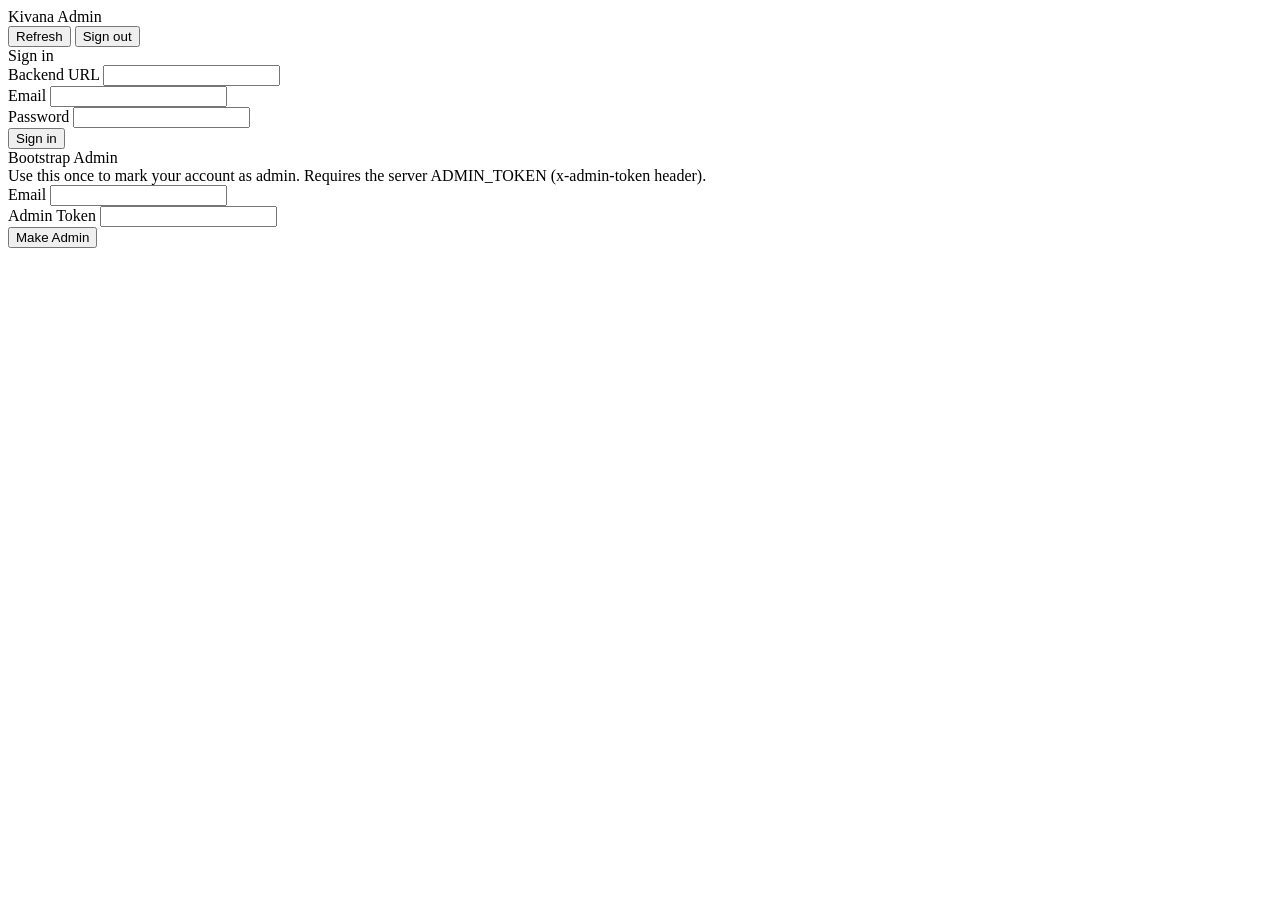
==== kivana-api/kivana-admin/index.html @ a6642909 "Portal+API: SEO, favicon, admin IP lock, rate limiting, mobile-first" ====
<!doctype html>
<html lang="en">
  <head>
    <meta charset="utf-8" />
    <meta name="viewport" content="width=device-width,initial-scale=1" />
    <title>Kivana Admin</title>
    <link rel="icon" type="image/png" href="/kivana-logo.png" />
    <link rel="stylesheet" href="./admin.css" />
  </head>
  <body>
    <div class="shell">
      <header class="top">
        <div class="brand">Kivana Admin</div>
        <div class="right">
          <div id="me" class="me"></div>
          <button id="refresh" class="btn">Refresh</button>
          <button id="logout" class="btn">Sign out</button>
        </div>
      </header>

      <main class="main">
        <section id="authCard" class="card">
          <div class="cardTitle">Sign in</div>
          <div class="row">
            <label class="label">Backend URL</label>
            <input id="baseUrl" class="input" value="" />
          </div>
          <div class="row">
            <label class="label">Email</label>
            <input id="email" class="input" value="" />
          </div>
          <div class="row">
            <label class="label">Password</label>
            <input id="password" class="input" type="password" value="" />
          </div>
          <div class="actions">
            <button id="login" class="btn primary">Sign in</button>
          </div>
          <div id="authStatus" class="status"></div>
        </section>

        <section id="panel" class="card" style="display: none">
          <div class="cardTitle">Users</div>
          <div id="panelStatus" class="status"></div>
          <div class="tableWrap">
            <table class="table">
              <thead>
                <tr>
                  <th>Email</th>
                  <th>Created</th>
                  <th>IP Address</th>
                  <th>Admin</th>
                  <th>Kivana Plan</th>
                  <th>Ends At</th>
                  <th>Set Plan</th>
                  <th>Duration</th>
                  <th>Actions</th>
                </tr>
              </thead>
              <tbody id="usersBody"></tbody>
            </table>
          </div>
        </section>

        <section id="bootstrapCard" class="card">
          <div class="cardTitle">Bootstrap Admin</div>
          <div class="note">
            Use this once to mark your account as admin. Requires the server ADMIN_TOKEN (x-admin-token header).
          </div>
          <div class="row">
            <label class="label">Email</label>
            <input id="bootstrapEmail" class="input" value="" />
          </div>
          <div class="row">
            <label class="label">Admin Token</label>
            <input id="bootstrapToken" class="input" type="password" value="" />
          </div>
          <div class="actions">
            <button id="bootstrapBtn" class="btn">Make Admin</button>
          </div>
          <div id="bootstrapStatus" class="status"></div>
        </section>
      </main>
    </div>

    <script src="./admin.js" type="module"></script>
  </body>
</html>
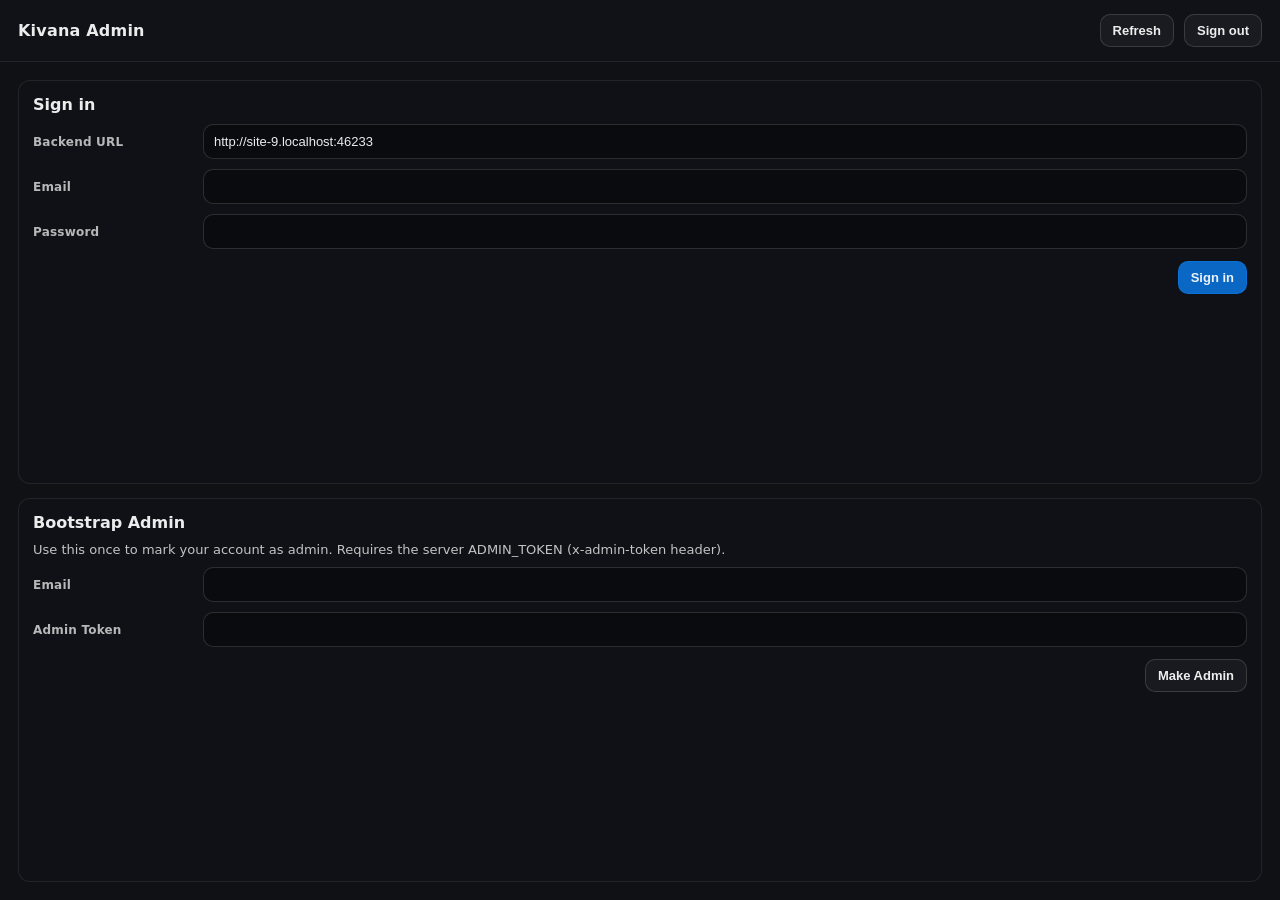
==== commit d54308b3: "Portal: hide pricing on public view; use modals" ====
--- a/kivana-api/kivana-admin/index.html
+++ b/kivana-api/kivana-admin/index.html
@@ -83,6 +83,23 @@
       </main>
     </div>
 
+    <div class="modal hidden" id="actionModal" role="dialog" aria-modal="true" aria-label="Action">
+      <div class="modalPanel">
+        <div class="modalTop">
+          <div class="modalTitle" id="actionModalTitle">Action</div>
+          <button class="modalClose btn" id="btnCloseActionModal" type="button" aria-label="Close">Close</button>
+        </div>
+        <div class="modalBody">
+          <div id="actionModalBody"></div>
+          <div class="modalActions">
+            <button class="btn" id="actionModalCancel" type="button">Cancel</button>
+            <button class="btn primary" id="actionModalOk" type="button">OK</button>
+          </div>
+        </div>
+      </div>
+      <div class="modalBackdrop" id="actionModalBackdrop"></div>
+    </div>
+
     <script src="./admin.js" type="module"></script>
   </body>
 </html>
--- a/kivana-api/kivana-admin/admin.css
+++ b/kivana-api/kivana-admin/admin.css
@@ -0,0 +1,248 @@
+* {
+  box-sizing: border-box;
+}
+
+body {
+  margin: 0;
+  font-family: ui-sans-serif, system-ui, -apple-system, Segoe UI, Roboto, Helvetica, Arial;
+  background: #0f1115;
+  color: rgba(255, 255, 255, 0.92);
+}
+
+.shell {
+  min-height: 100vh;
+  display: grid;
+  grid-template-rows: auto 1fr;
+}
+
+.top {
+  display: flex;
+  justify-content: space-between;
+  align-items: center;
+  padding: 14px 18px;
+  border-bottom: 1px solid rgba(255, 255, 255, 0.08);
+  background: rgba(17, 19, 24, 0.92);
+  position: sticky;
+  top: 0;
+}
+
+.brand {
+  font-weight: 900;
+  letter-spacing: 0.2px;
+}
+
+.right {
+  display: flex;
+  gap: 10px;
+  align-items: center;
+}
+
+.me {
+  color: rgba(255, 255, 255, 0.75);
+  font-size: 13px;
+  max-width: 320px;
+  overflow: hidden;
+  text-overflow: ellipsis;
+  white-space: nowrap;
+}
+
+.main {
+  padding: 18px;
+  display: grid;
+  gap: 14px;
+  grid-template-columns: 1fr;
+}
+
+.card {
+  border: 1px solid rgba(255, 255, 255, 0.08);
+  background: rgba(17, 19, 24, 0.72);
+  border-radius: 12px;
+  padding: 14px;
+}
+
+.cardTitle {
+  font-weight: 900;
+  margin-bottom: 10px;
+}
+
+.row {
+  display: grid;
+  grid-template-columns: 160px 1fr;
+  gap: 10px;
+  align-items: center;
+  margin-top: 10px;
+}
+
+.label {
+  color: rgba(255, 255, 255, 0.7);
+  font-size: 12px;
+  font-weight: 800;
+  letter-spacing: 0.2px;
+}
+
+.input {
+  width: 100%;
+  border: 1px solid rgba(255, 255, 255, 0.14);
+  background: rgba(8, 9, 12, 0.6);
+  color: rgba(255, 255, 255, 0.92);
+  padding: 9px 10px;
+  border-radius: 10px;
+  font-size: 13px;
+}
+
+.actions {
+  margin-top: 12px;
+  display: flex;
+  justify-content: flex-end;
+}
+
+.btn {
+  appearance: none;
+  border: 1px solid rgba(255, 255, 255, 0.14);
+  background: rgba(255, 255, 255, 0.04);
+  color: rgba(255, 255, 255, 0.92);
+  padding: 8px 12px;
+  border-radius: 10px;
+  font-size: 13px;
+  font-weight: 800;
+  cursor: pointer;
+}
+
+.btn:hover {
+  background: rgba(255, 255, 255, 0.06);
+}
+
+.btn.primary {
+  background: rgba(10, 132, 255, 0.75);
+  border-color: rgba(10, 132, 255, 0.35);
+}
+
+.btn.primary:hover {
+  background: rgba(10, 132, 255, 0.9);
+}
+
+.status {
+  margin-top: 10px;
+  font-size: 13px;
+  color: rgba(255, 255, 255, 0.75);
+  min-height: 18px;
+}
+
+.note {
+  font-size: 13px;
+  color: rgba(255, 255, 255, 0.75);
+}
+
+.tableWrap {
+  overflow: auto;
+  margin-top: 10px;
+}
+
+.table {
+  width: 100%;
+  border-collapse: collapse;
+  font-size: 13px;
+}
+
+.table th,
+.table td {
+  padding: 10px 10px;
+  border-bottom: 1px solid rgba(255, 255, 255, 0.08);
+  text-align: left;
+  white-space: nowrap;
+}
+
+.pill {
+  display: inline-flex;
+  align-items: center;
+  gap: 6px;
+  padding: 2px 8px;
+  border-radius: 999px;
+  border: 1px solid rgba(255, 255, 255, 0.14);
+  background: rgba(255, 255, 255, 0.03);
+  font-size: 12px;
+  font-weight: 800;
+}
+
+.select {
+  border: 1px solid rgba(255, 255, 255, 0.14);
+  background: rgba(8, 9, 12, 0.6);
+  color: rgba(255, 255, 255, 0.92);
+  padding: 8px 10px;
+  border-radius: 10px;
+  font-size: 13px;
+}
+
+.hidden {
+  display: none !important;
+}
+
+.modal {
+  position: fixed;
+  inset: 0;
+  z-index: 200;
+  display: flex;
+  align-items: center;
+  justify-content: center;
+  padding: 18px;
+}
+
+.modalBackdrop {
+  position: absolute;
+  inset: 0;
+  background: rgba(0, 0, 0, 0.65);
+}
+
+.modalPanel {
+  position: relative;
+  width: min(680px, 96vw);
+  max-height: min(80vh, 760px);
+  overflow: hidden;
+  border: 1px solid rgba(255, 255, 255, 0.10);
+  background: rgba(17, 19, 24, 0.92);
+  border-radius: 14px;
+  box-shadow: 0 30px 120px rgba(0, 0, 0, 0.75);
+  display: flex;
+  flex-direction: column;
+}
+
+.modalTop {
+  display: flex;
+  align-items: center;
+  justify-content: space-between;
+  gap: 10px;
+  padding: 12px 12px 10px;
+  border-bottom: 1px solid rgba(255, 255, 255, 0.08);
+}
+
+.modalTitle {
+  font-weight: 900;
+}
+
+.modalBody {
+  padding: 12px;
+  overflow: auto;
+}
+
+.modalText {
+  color: rgba(255, 255, 255, 0.78);
+  font-size: 13px;
+  line-height: 1.5;
+  margin-bottom: 10px;
+}
+
+.modalForm {
+  display: grid;
+  gap: 10px;
+  margin-bottom: 10px;
+}
+
+.modalActions {
+  margin-top: 12px;
+  padding-top: 12px;
+  border-top: 1px solid rgba(255, 255, 255, 0.08);
+  display: flex;
+  justify-content: flex-end;
+  gap: 10px;
+  flex-wrap: wrap;
+}
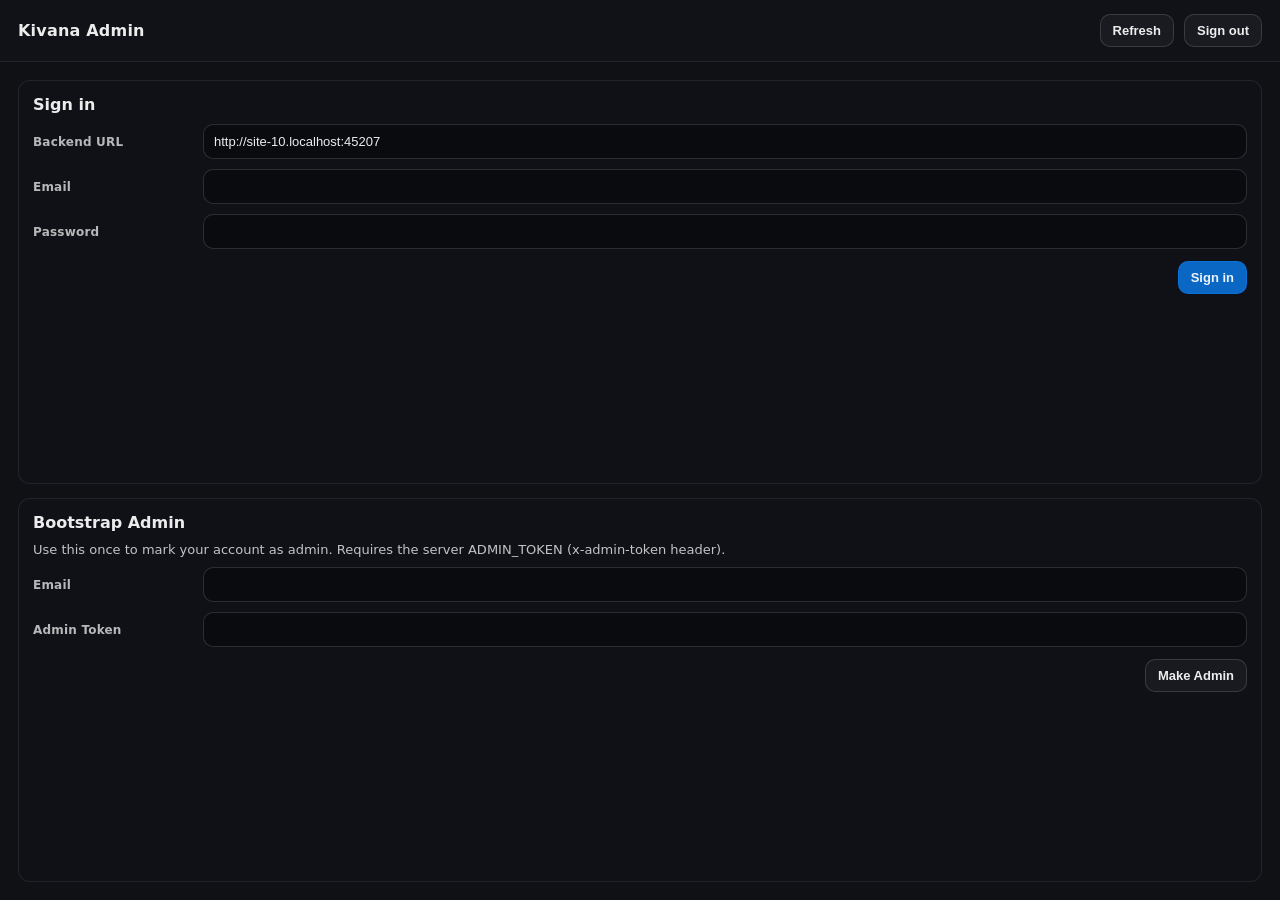
==== commit c6fe335a: "Add documentation comments across server, portals, and configs" ====
--- a/kivana-api/kivana-admin/index.html
+++ b/kivana-api/kivana-admin/index.html
@@ -1,6 +1,16 @@
 <!doctype html>
 <html lang="en">
   <head>
+    <!--
+      Admin portal entry page.
+
+      Purpose:
+      - Lightweight admin UI for managing users, plans, and support operations.
+      - Designed to work against any Kivana API base URL (configured in the sign-in form).
+
+      Security:
+      - “Bootstrap Admin” uses the server-side ADMIN_TOKEN (sent as `x-admin-token`) and should be used only once.
+    -->
     <meta charset="utf-8" />
     <meta name="viewport" content="width=device-width,initial-scale=1" />
     <title>Kivana Admin</title>
--- a/kivana-api/kivana-admin/admin.css
+++ b/kivana-api/kivana-admin/admin.css
@@ -1,3 +1,11 @@
+/*
+  Admin portal stylesheet.
+
+  Purpose:
+  - Styles the lightweight admin UI under `/admin/` (tables, buttons, modal, layout).
+  - Intentionally simple: no build step and minimal dependencies.
+*/
+
 * {
   box-sizing: border-box;
 }
@@ -190,16 +198,18 @@
 .modalBackdrop {
   position: absolute;
   inset: 0;
-  background: rgba(0, 0, 0, 0.65);
+  background: rgba(0, 0, 0, 0.55);
+  z-index: 0;
 }
 
 .modalPanel {
   position: relative;
+  z-index: 1;
   width: min(680px, 96vw);
   max-height: min(80vh, 760px);
   overflow: hidden;
   border: 1px solid rgba(255, 255, 255, 0.10);
-  background: rgba(17, 19, 24, 0.92);
+  background: rgba(17, 19, 24, 0.96);
   border-radius: 14px;
   box-shadow: 0 30px 120px rgba(0, 0, 0, 0.75);
   display: flex;
@@ -225,7 +235,7 @@
 }
 
 .modalText {
-  color: rgba(255, 255, 255, 0.78);
+  color: rgba(255, 255, 255, 0.88);
   font-size: 13px;
   line-height: 1.5;
   margin-bottom: 10px;
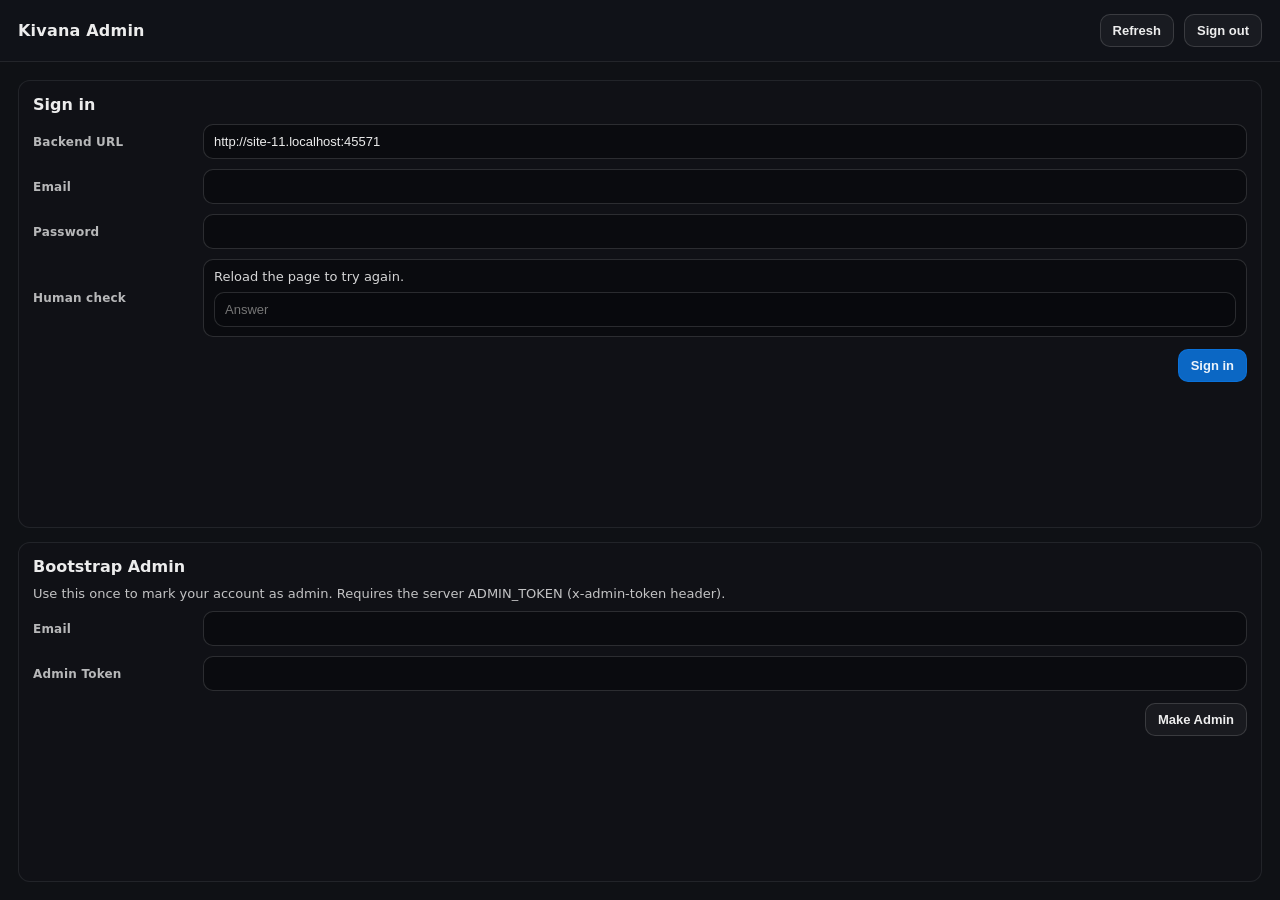
==== commit 44ed8485: "Fix admin sign-in by adding captcha challenge" ====
--- a/kivana-api/kivana-admin/index.html
+++ b/kivana-api/kivana-admin/index.html
@@ -1,16 +1,6 @@
 <!doctype html>
 <html lang="en">
   <head>
-    <!--
-      Admin portal entry page.
-
-      Purpose:
-      - Lightweight admin UI for managing users, plans, and support operations.
-      - Designed to work against any Kivana API base URL (configured in the sign-in form).
-
-      Security:
-      - “Bootstrap Admin” uses the server-side ADMIN_TOKEN (sent as `x-admin-token`) and should be used only once.
-    -->
     <meta charset="utf-8" />
     <meta name="viewport" content="width=device-width,initial-scale=1" />
     <title>Kivana Admin</title>
@@ -42,6 +32,13 @@
           <div class="row">
             <label class="label">Password</label>
             <input id="password" class="input" type="password" value="" />
+          </div>
+          <div class="row">
+            <label class="label">Human check</label>
+            <div class="input">
+              <div id="captchaQuestion" style="margin-bottom: 8px; opacity: 0.9">Loading…</div>
+              <input id="captchaAnswer" class="input" value="" placeholder="Answer" />
+            </div>
           </div>
           <div class="actions">
             <button id="login" class="btn primary">Sign in</button>
